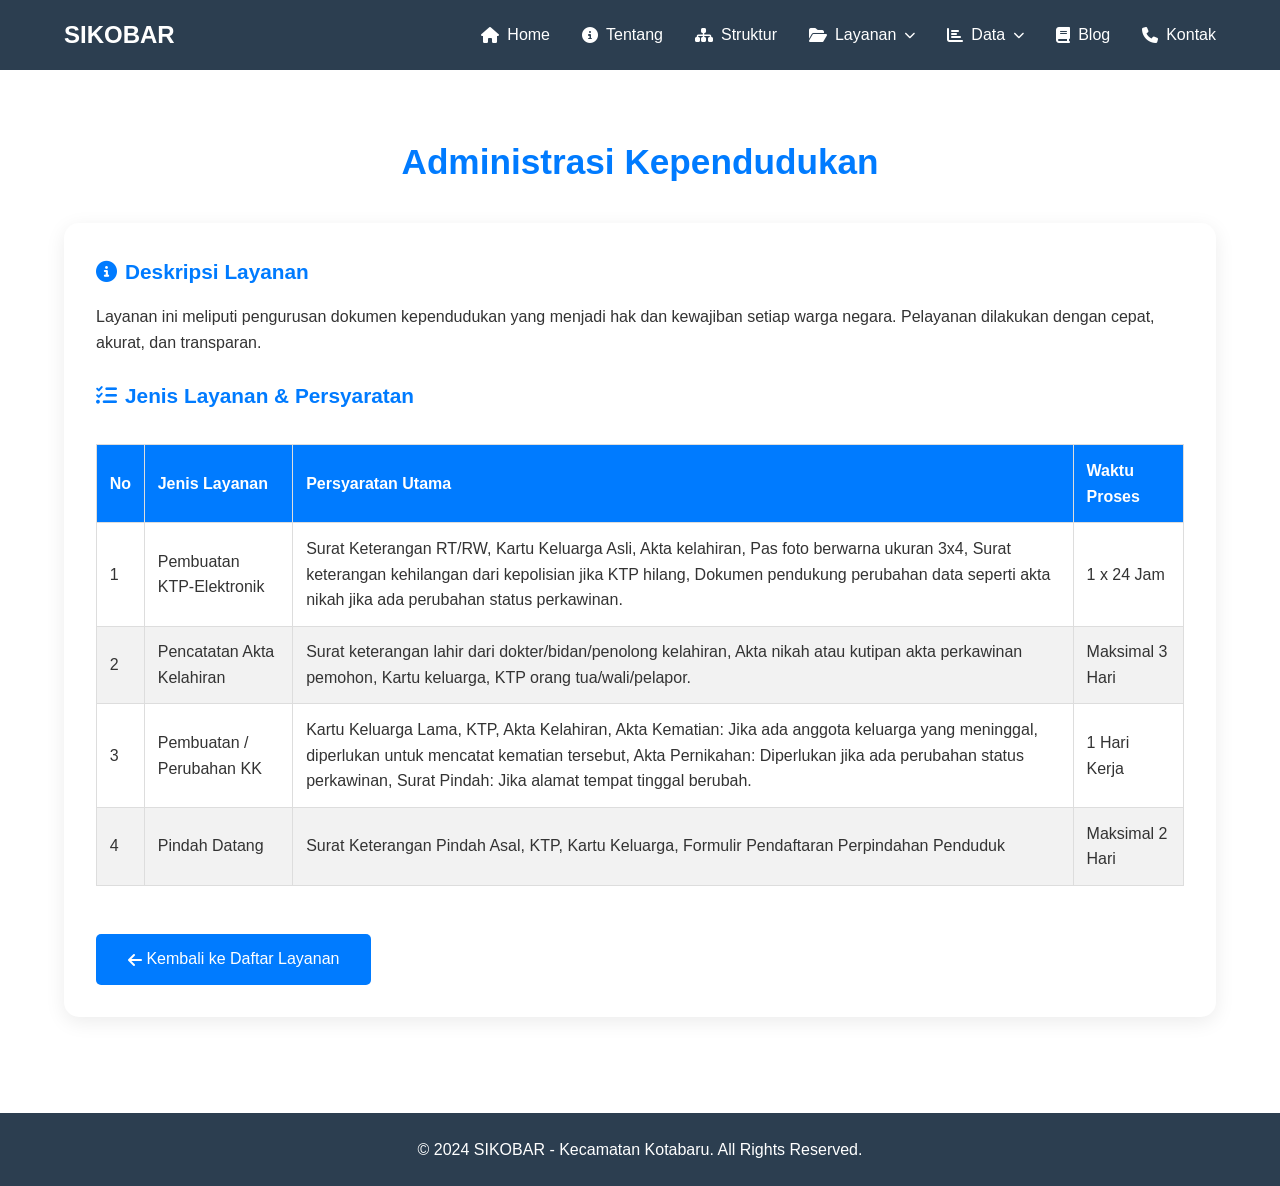
==== adminduk.html @ 69fec18e "Initial commit via Netlify [skip ci]" ====
<!DOCTYPE html>
<html lang="id">
<head>
    <meta charset="UTF-8">
    <meta name="viewport" content="width=device-width, initial-scale=1.0">
    <title>Administrasi Kependudukan - SIKOBAR</title>
    <link rel="stylesheet" href="style.css">
    <link rel="stylesheet" href="https://cdnjs.cloudflare.com/ajax/libs/font-awesome/6.4.0/css/all.min.css">
</head>
<body>
    <!-- Header Sama -->
    <header class="header">
        <div class="container">
            <div class="logo"><h1>SIKOBAR</h1></div>
            <nav class="navbar">
                 <ul>
                    <li><a href="index.html#home"><i class="fas fa-home"></i> Home</a></li>
                    <li><a href="index.html#tentang"><i class="fas fa-info-circle"></i> Tentang</a></li>
                    <li><a href="index.html#struktur"><i class="fas fa-sitemap"></i> Struktur</a></li>
                    <li class="dropdown">
                        <a href="#" class="dropbtn"><i class="fas fa-folder-open"></i> Layanan <i class="fas fa-chevron-down arrow"></i></a>
                        <ul class="dropdown-menu">
                            <li><a href="adminduk.html">Administrasi Kependudukan</a></li>
                            <li><a href="perizinan.html">Perizinan</a></li>
                            <li><a href="umum.html">Pelayanan Umum</a></li>
                            <li><a href="kemasyarakatan.html">Kemasyarakatan</a></li>
                        </ul>
                    </li>
                    <li class="dropdown">
                        <a href="#" class="dropbtn"><i class="fas fa-chart-bar"></i> Data <i class="fas fa-chevron-down arrow"></i></a>
                        <ul class="dropdown-menu">
                            <li><a href="#">Data Usia</a></li>
                            <li><a href="#">Data Wilayah</a></li>
                            <li><a href="#">Data Kegiatan</a></li>
                            <li><a href="#">Data Keuangan</a></li>
                        </ul>
                    </li>
                    <li><a href="index.html#blog"><i class="fas fa-book"></i> Blog</a></li>
                    <li><a href="index.html#kontak"><i class="fas fa-phone"></i> Kontak</a></li>
                </ul>
            </nav>
        </div>
    </header>

    <section class="page-content">
        <div class="container">
            <h2 class="section-title">Administrasi Kependudukan</h2>
            
            <div class="detail-box">
                <h3><i class="fas fa-info-circle"></i> Deskripsi Layanan</h3>
                <p>Layanan ini meliputi pengurusan dokumen kependudukan yang menjadi hak dan kewajiban setiap warga negara. Pelayanan dilakukan dengan cepat, akurat, dan transparan.</p>

                <h3><i class="fas fa-list-check"></i> Jenis Layanan & Persyaratan</h3>
                <div class="table-responsive">
                    <table class="table-layanan">
                        <thead>
                            <tr>
                                <th>No</th>
                                <th>Jenis Layanan</th>
                                <th>Persyaratan Utama</th>
                                <th>Waktu Proses</th>
                            </tr>
                        </thead>
                        <tbody>
                            <tr>
                                <td>1</td>
                                <td>Pembuatan KTP-Elektronik</td>
                                <td>Surat Keterangan RT/RW, Kartu Keluarga Asli, Akta kelahiran, Pas foto berwarna ukuran 3x4, Surat keterangan kehilangan dari kepolisian jika KTP hilang, Dokumen pendukung perubahan data seperti akta nikah jika ada perubahan status perkawinan.</td>
                                <td>1 x 24 Jam</td>
                            </tr>
                            <tr>
                                <td>2</td>
                                <td>Pencatatan Akta Kelahiran</td>
                                <td>Surat keterangan lahir dari dokter/bidan/penolong kelahiran, Akta nikah atau kutipan akta perkawinan pemohon, Kartu keluarga, KTP orang tua/wali/pelapor.</td>
                                <td>Maksimal 3 Hari</td>
                            </tr>
                            <tr>
                                <td>3</td>
                                <td>Pembuatan / Perubahan KK</td>
                                <td>Kartu Keluarga Lama, KTP, Akta Kelahiran, Akta Kematian: Jika ada anggota keluarga yang meninggal, diperlukan untuk mencatat kematian tersebut, Akta Pernikahan: Diperlukan jika ada perubahan status perkawinan, Surat Pindah: Jika alamat tempat tinggal berubah.</td>
                                <td>1 Hari Kerja</td>
                            </tr>
                            <tr>
                                <td>4</td>
                                <td>Pindah Datang</td>
                                <td>Surat Keterangan Pindah Asal, KTP, Kartu Keluarga, Formulir Pendaftaran Perpindahan Penduduk</td>
                                <td>Maksimal 2 Hari</td>
                            </tr>
                        </tbody>
                    </table>
                </div>

                <a href="index.html#layanan" class="btn"><i class="fas fa-arrow-left"></i> Kembali ke Daftar Layanan</a>
            </div>
        </div>
    </section>

    <footer class="footer">
        <p>&copy; 2024 SIKOBAR - Kecamatan Kotabaru. All Rights Reserved.</p>
    </footer>
</body>
</html>
---- style.css ----
/* Reset & Dasar */
* {
    margin: 0;
    padding: 0;
    box-sizing: border-box;
    font-family: 'Segoe UI', Tahoma, Geneva, Verdana, sans-serif;
}

body {
    line-height: 1.6;
    color: #333;
}

ul {
    list-style: none;
}

a {
    text-decoration: none;
    color: inherit;
}

.container {
    width: 90%;
    max-width: 1200px;
    margin: 0 auto;
}

/* TAMBAHAN SUPAYA LEBIH SEMPURNA */

html {
    scroll-behavior: smooth;
}

.fas, .far, .fab {
    vertical-align: middle;
}

.navbar a.active {
    color: #007bff;
    font-weight: 600;
}

/* Pastikan gambar tidak bisa di-drag atau diseleksi di HP */
img {
    user-select: none;
    -webkit-user-drag: none;
}

/* Header & Navbar */
.header {
    background-color: #2c3e50;
    color: white;
    padding: 1rem 0;
    position: sticky;
    top: 0;
    z-index: 100;
}

.header .container {
    display: flex;
    justify-content: space-between;
    align-items: center;
}

.logo h1 {
    font-size: 1.5rem;
    font-weight: 700;
}

.navbar ul {
    display: flex;
    gap: 2rem;
    align-items: center;
}

.navbar a {
    display: flex;
    align-items: center;
    gap: 0.5rem;
    font-size: 1rem;
    transition: color 0.3s ease;
}

.navbar a:hover {
    color: #dbd834;
}

/* Dropdown Menu */
.navbar .dropdown {
    position: relative;
}

/* Tombol Dropdown */
.navbar .dropbtn {
    display: flex;
    align-items: center;
    gap: 0.5rem;
    transition: all 0.3s ease;
}

/* Animasi Putar Panah */
.navbar .arrow {
    font-size: 0.7rem;
    transition: transform 0.3s ease;
}

.navbar .dropdown:hover .arrow {
    transform: rotate(180deg);
    color: #007bff;
}

/* Kotak Isi Dropdown */
.navbar .dropdown-menu {
    position: absolute;
    top: 100%;
    left: 0;
    background-color: #ffffff;
    min-width: 240px;
    box-shadow: 0 8px 25px rgba(0, 123, 255, 0.15);
    border-radius: 10px;
    margin-top: 0.8rem;
    opacity: 0;
    visibility: hidden;
    transform: translateY(10px);
    transition: all 0.3s ease;
    border-top: 3px solid #007bff;
    z-index: 999;
}

/* Efek Muncul (Hover) */
.navbar .dropdown:hover .dropdown-menu {
    opacity: 1;
    visibility: visible;
    transform: translateY(0);
}

/* Isi List Dropdown */
.navbar .dropdown-menu li {
    list-style: none;
}

.navbar .dropdown-menu li a {
    color: #333 !important;
    padding: 0.9rem 1.2rem;
    display: flex;
    align-items: center;
    gap: 0.8rem;
    font-size: 0.9rem;
    border-bottom: 1px solid #f0f0f0;
    transition: all 0.2s ease;
}

.navbar .dropdown-menu li:last-child a {
    border-bottom: none;
    border-radius: 0 0 10px 10px;
}

/* Efek saat diarahkan kursor */
.navbar .dropdown-menu li a:hover {
    background-color: #eef7ff;
    color: #007bff !important;
    padding-left: 1.5rem;
}

.navbar .dropdown-menu li a i {
    color: #007bff;
    font-size: 1rem;
    width: 18px;
    text-align: center;
}

/* Hero Section */
.hero {
    height: 78vh;
    background: linear-gradient(rgba(0, 0, 0, 0.5), rgba(0, 0, 0, 0.5)), url('https://img.freepik.com/premium-photo/man-woman-working-farm_1048944-8270663.jpg') no-repeat center center/cover;
    color: white;
    display: flex;
    align-items: center;
    justify-content: center;
    text-align: center;
}

.hero-content h2 {
    font-size: 2.8rem;
    margin-bottom: 0.5rem;
}

.hero-content h1 {
    font-size: 3rem;
    margin-bottom: 1rem;
}

.hero-content p {
    font-size: 1.2rem;
    margin-bottom: 2rem;
    max-width: 700px;
    margin-left: auto;
    margin-right: auto;
    margin-bottom: 5rem;
}

.btn {
    display: inline-block;
    background-color: #007bff;
    color: white;
    padding: 0.8rem 2rem;
    border-radius: 5px;
    font-size: 1rem;
    transition: background-color 0.3s ease;
    border: none;
    cursor: pointer;
}

.btn:hover {
    background-color: #0056b3;
}

.btn-small {
    display: inline-block;
    background-color: #007bff;
    color: white;
    padding: 0.5rem 1.2rem;
    border-radius: 5px;
    font-size: 0.9rem;
    margin-top: 1rem;
    transition: background-color 0.3s ease;
}

.btn-small:hover {
    background-color: #0056b3;
}

/* Tentang Kami */
.about-content {
    display: flex;
    align-items: center;
    gap: 3rem;
    margin-top: 2rem;
}

.about-img {
    flex: 1;
    border-radius: 10px;
    overflow: hidden;
    box-shadow: 0 5px 15px rgba(0,0,0,0.1);
}

.about-img img {
    width: 100%;
    height: auto;
    display: block;
    transition: transform 0.5s ease;
}

.about-img img:hover {
    transform: scale(1.05);
}

.about-text {
    flex: 1.5;
    text-align: left;
}

.about-text p {
    margin-bottom: 1rem;
    font-size: 1.1rem;
    color: #555;
    line-height: 1.8;
}

/* Responsif untuk HP */
@media (max-width: 768px) {
    .about-content {
        flex-direction: column;
    }
    
    .about-img {
        width: 100%;
        order: 1;
    }
    
    .about-text {
        order: 2;
    }
}

.about {
    padding: 4rem 0;
    text-align: center;
    background-color: #f8f9fa;
}

.section-title {
    font-size: 2.2rem;
    color: #007bff;
    margin-bottom: 1.5rem;
    text-align: center;
}

.about-text {
    font-size: 1.1rem;
    max-width: 800px;
    margin: 0 auto;
    color: #555;
}

/* Struktur Organisasi */
.struktur {
    padding: 4rem 0;
    text-align: center;
}

/* ----- STRUKTUR ORGANISASI & GARIS PENGHUBUNG ----- */

.struktur-container {
    display: flex;
    flex-direction: column;
    align-items: center;
    gap: 3rem; /* Jarak antar level, sekaligus ruang untuk garis */
    margin-top: 2rem;
    position: relative;
}

.struktur-level {
    display: flex;
    justify-content: center;
    gap: 2rem;
    width: 100%;
    flex-wrap: wrap;
    position: relative;
}

/* GARIS PENGHUBUNG BARU */
.struktur-level:not(:last-child)::after {
    content: '';
    position: absolute;
    bottom: -3rem; /* Geser ke bawah melewati gap */
    left: 50%;
    transform: translateX(-50%);
    width: 2px;
    height: 3rem; /* Panjang garis */
    background-color: #007bff;
    z-index: 1;
}

/* Opsional: Tambah titik bulat di ujung garis biar makin rapi */
.struktur-level:not(:last-child)::before {
    content: '';
    position: absolute;
    bottom: -3rem;
    left: 50%;
    transform: translateX(-50%);
    width: 10px;
    height: 10px;
    background-color: #007bff;
    border-radius: 50%;
    z-index: 2;
}

.struktur-level {
    position: relative;
}

/* Style Card */
.struktur-card {
    background-color: white;
    padding: 1.5rem 2rem;
    border-radius: 10px;
    box-shadow: 0 3px 10px rgba(0,0,0,0.1);
    text-align: center;
    border-top: 5px solid #007bff;
    min-width: 220px;
    transition: transform 0.3s ease;
}

.struktur-card:hover {
    transform: translateY(-5px);
}

.struktur-card.camat {
    border-top-color: rgb(19, 175, 253); /* Biru untuk Camat */
    min-width: 250px;
}

.struktur-card.sekcam {
    border-top-color: #ecfc0a; /* Kuning muda untuk Sekcam */
    min-width: 250px;
}

.struktur-card.Kasubag {
    border-top-color: #1a9202; /* Hijau untuk Kasubag */
    min-width: 250px;
}

.struktur-card h3 {
    color: #333;
    margin-bottom: 0.5rem;
    font-size: 1.1rem;
}

/* Style untuk Staf */
.struktur-card.staf {
    border-top-color: #74b3eb; /* Abu-abu untuk Staf */
    min-width: 180px;
}

.struktur-card.staf h4 {
    font-size: 1rem;
}

.struktur-card p {
    color: #222;
    font-size: 1rem;
}

/* Responsif */
@media (max-width: 768px) {
    .struktur-level {
        flex-direction: column;
        align-items: center;
    }
    
    .struktur-level:not(:last-child)::after {
        display: none; /* Sembunyikan garis di HP */
    }
}

/* Layanan */
.layanan {
    padding: 4rem 0;
    background-color: #f8f9fa;
}

.layanan-grid {
    display: grid;
    grid-template-columns: repeat(auto-fit, minmax(250px, 1fr));
    gap: 2rem;
    margin-top: 2rem;
}

.layanan-card {
    background-color: white;
    padding: 2rem;
    border-radius: 10px;
    box-shadow: 0 3px 10px rgba(0,0,0,0.08);
    text-align: center;
    transition: transform 0.3s ease;
}

.layanan-card:hover {
    transform: translateY(-5px);
}

.layanan-card i {
    font-size: 3rem;
    color: #007bff;
    margin-bottom: 1rem;
}

.layanan-card h3 {
    color: #2c3e50;
    margin-bottom: 1rem;
}

.layanan-card p {
    color: #666;
    font-size: 0.95rem;
}

/* Style Tambahan untuk Layanan */
.layanan-card {
    cursor: pointer;
    position: relative;
}

.link-detail {
    display: inline-block;
    margin-top: 1rem;
    color: #007bff;
    font-size: 0.9rem;
    font-weight: 500;
    opacity: 0;
    transition: opacity 0.3s ease;
}

.layanan-card:hover .link-detail {
    opacity: 1;
}

/* Style Modal/Popup */
.modal {
    display: none;
    position: fixed;
    z-index: 9999;
    left: 0;
    top: 0;
    width: 100%;
    height: 100%;
    overflow: auto;
    background-color: rgba(0,0,0,0.5);
    animation: fadeIn 0.3s;
}

@keyframes fadeIn {
    from {opacity: 0;}
    to {opacity: 1;}
}

.modal-content {
    background-color: #fefefe;
    margin: 5% auto;
    padding: 0;
    border: 1px solid #888;
    width: 80%;
    max-width: 700px;
    border-radius: 10px;
    box-shadow: 0 5px 15px rgba(0,0,0,0.3);
    animation: slideDown 0.3s;
}

@keyframes slideDown {
    from {transform: translateY(-50px); opacity: 0;}
    to {transform: translateY(0); opacity: 1;}
}

.close {
    color: #aaa;
    float: right;
    font-size: 28px;
    font-weight: bold;
    margin-right: 1rem;
    margin-top: 0.5rem;
}

.close:hover,
.close:focus {
    color: black;
    text-decoration: none;
    cursor: pointer;
}

.modal-content h3 {
    padding: 1.5rem;
    background-color: #007bff;
    color: white;
    margin: 0;
    border-radius: 10px 10px 0 0;
}

.modal-body {
    padding: 2rem;
}

.modal-body h4 {
    color: #2c3e50;
    margin: 1.5rem 0 0.8rem 0;
}

.modal-body h4:first-child {
    margin-top: 0;
}

/* Style Tabel */
.table-layanan {
    width: 100%;
    border-collapse: collapse;
    margin-top: 1rem;
}

.table-layanan th, .table-layanan td {
    border: 1px solid #ddd;
    padding: 0.8rem;
    text-align: left;
}

.table-layanan th {
    background-color: #007bff;
    color: white;
}

.table-layanan tr:nth-child(even) {
    background-color: #f2f2f2;
}

/* Responsif Modal */
@media (max-width: 768px) {
    .modal-content {
        width: 95%;
        margin: 10% auto;
    }
}

/* ==========================================
   STYLE UNTUK HALAMAN DETAIL LAYANAN
   ========================================== */

.page-content {
    padding: 4rem 0;
    min-height: 70vh;
}

.detail-box {
    background: white;
    padding: 2rem;
    border-radius: 15px;
    box-shadow: 0 5px 20px rgba(0,0,0,0.08);
    margin-top: 2rem;
}

.detail-box h3 {
    color: #007bff;
    margin: 1.5rem 0 1rem 0;
    display: flex;
    align-items: center;
    gap: 0.5rem;
    font-size: 1.3rem;
}

.detail-box h3:first-child {
    margin-top: 0;
}

.table-responsive {
    overflow-x: auto;
    margin: 1rem 0;
}

.syarat-list {
    list-style: none;
    padding: 0;
}

.syarat-list li {
    padding: 1rem;
    margin-bottom: 0.8rem;
    background: #f8f9fa;
    border-left: 4px solid #007bff;
    border-radius: 5px;
}

.syarat-list li i {
    color: #28a745;
    font-size: 1.2rem;
    margin-right: 0.5rem;
}

.program-grid {
    display: grid;
    grid-template-columns: repeat(auto-fit, minmax(250px, 1fr));
    gap: 1.5rem;
    margin-top: 1rem;
}

.program-item {
    background: #eef7ff;
    padding: 1.5rem;
    border-radius: 10px;
}

.program-item h4 {
    color: #2c3e50;
    margin-bottom: 0.5rem;
}

/* Tombol Kembali */
.detail-box .btn {
    margin-top: 2rem;
}

/* Data Section */
.data-section {
    padding: 4rem 0;
}

.data-grid {
    display: grid;
    grid-template-columns: repeat(auto-fit, minmax(250px, 1fr));
    gap: 2rem;
    margin-top: 2rem;
}

.data-card {
    background-color: white;
    padding: 2rem;
    border-radius: 10px;
    box-shadow: 0 3px 10px rgba(0,0,0,0.08);
    text-align: center;
    border: 1px solid #eee;
}

.data-card i {
    font-size: 2.5rem;
    color: #007bff;
    margin-bottom: 1rem;
}

.data-card h3 {
    color: #2c3e50;
    margin-bottom: 0.5rem;
}

.data-card p {
    color: #666;
    font-size: 0.9rem;
}

/* Blog Section */
.blog {
    padding: 4rem 0;
    background-color: #f8f9fa;
}

.blog-grid {
    display: grid;
    grid-template-columns: repeat(auto-fit, minmax(320px, 1fr));
    gap: 2rem;
    margin-top: 2rem;
}

.blog-card {
    background-color: white;
    border-radius: 12px;
    overflow: hidden;
    box-shadow: 0 3px 10px rgba(0,0,0,0.08);
    transition: transform 0.3s ease, box-shadow 0.3s ease;
}

.blog-card:hover {
    transform: translateY(-8px);
    box-shadow: 0 10px 20px rgba(0,123,255,0.15);
}

.blog-img {
    height: 220px;
    overflow: hidden;
}

.blog-img img {
    width: 100%;
    height: 100%;
    object-fit: cover; /* Agar gambar tidak gepeng */
    transition: transform 0.5s ease;
}

.blog-card:hover .blog-img img {
    transform: scale(1.1); /* Efek zoom saat dihover */
}

.blog-content {
    padding: 1.5rem;
}

.date {
    color: #007bff;
    font-size: 0.85rem;
    display: inline-flex;
    align-items: center;
    gap: 0.3rem;
    margin-bottom: 0.8rem;
}

.blog-content h3 {
    color: #2c3e50;
    margin-bottom: 0.8rem;
    font-size: 1.2rem;
}

.blog-content p {
    color: #666;
    margin-bottom: 1rem;
    font-size: 0.95rem;
    line-height: 1.6;
}

.read-more {
    color: #007bff;
    font-weight: 500;
    display: inline-flex;
    align-items: center;
    gap: 0.5rem;
    font-size: 0.9rem;
    transition: gap 0.3s ease;
}

.blog-card:hover .read-more {
    gap: 0.8rem;
}

/* Style Khusus Halaman Berita */
.blog-img-full {
    width: 100%;
    height: 400px;
    overflow: hidden;
    border-radius: 10px;
    margin: 1.5rem 0;
}

.blog-img-full img {
    width: 100%;
    height: 100%;
    object-fit: cover;
}

.isi-berita {
    line-height: 1.8;
    color: #555;
    font-size: 1.1rem;
    text-align: justify;
}

.isi-berita p {
    margin-bottom: 1.2rem;
}

.isi-berita h3 {
    color: #2c3e50;
    margin: 2rem 0 1rem 0;
    font-size: 1.4rem;
}

.isi-berita ul {
    margin-left: 1.5rem;
    list-style: none;
}

.isi-berita li {
    margin-bottom: 0.8rem;
}

/* Kontak */
.kontak {
    padding: 4rem 0;
}

.kontak-container {
    display: grid;
    grid-template-columns: 1fr 1fr;
    gap: 3rem;
    margin-top: 2rem;
}

.kontak-item {
    display: flex;
    align-items: flex-start;
    gap: 1rem;
    margin-bottom: 1.5rem;
}

.kontak-item i {
    font-size: 1.5rem;
    color: #007bff;
    min-width: 30px;
}

.kontak-item h4 {
    color: #2c3e50;
    margin-bottom: 0.3rem;
}

.kontak-item p {
    color: #666;
}

.kontak-form {
    display: flex;
    flex-direction: column;
    gap: 1rem;
}

.kontak-form input,
.kontak-form textarea {
    padding: 1rem;
    border: 1px solid #ddd;
    border-radius: 5px;
    font-size: 1rem;
}

.kontak-form textarea {
    resize: vertical;
}

/* Footer */
.footer {
    background-color: #2c3e50;
    color: white;
    text-align: center;
    padding: 1.5rem 0;
    margin-top: 2rem;
}

/* ==========================================
   RESPONSIVE DESIGN - UNTUK HP & TABLET
   ========================================== */

@media (max-width: 992px) {
    /* Untuk Tablet */
    .navbar ul {
        gap: 1rem;
    }

    .hero-content h1 {
        font-size: 2.5rem;
    }
}

@media (max-width: 768px) {
    /* Untuk HP */

    /* ----- NAVBAR ----- */
    .header .container {
        flex-direction: column;
        gap: 1rem;
        padding: 1rem;
    }

    .navbar ul {
        gap: 0.8rem;
        flex-wrap: wrap;
        justify-content: center;
    }

    .navbar a {
        font-size: 0.9rem;
        padding: 0.3rem 0.5rem;
    }

    /* Dropdown di HP */
    .dropdown-menu {
        position: static;
        box-shadow: none;
        background-color: #f8f9fa;
        margin-top: 0.5rem;
        border-radius: 5px;
    }

    /* ----- HERO / BANNER ----- */
    .hero {
        height: 60vh;
    }

    .hero-content h2 {
        font-size: 1.8rem;
    }

    .hero-content h1 {
        font-size: 2.2rem;
    }

    .hero-content p {
        font-size: 1rem;
    }

    /* ----- TENTANG KAMI ----- */
    .about-content {
        flex-direction: column;
    }
    
    .about-img {
        width: 100%;
        order: 1;
    }
    
    .about-text {
        order: 2;
        text-align: justify;
    }

    /* ----- STRUKTUR ORGANISASI ----- */
    .struktur-level {
        flex-direction: column;
        align-items: center;
    }
    
    .struktur-level:not(:last-child)::after {
        display: none; /* Sembunyikan garis penghubung di HP */
    }

    .struktur-card {
        width: 90%;
        max-width: 280px;
    }

    /* ----- LAYANAN & DATA ----- */
    .layanan-grid,
    .data-grid,
    .blog-grid {
        grid-template-columns: 1fr; /* Jadi 1 kolom saja di HP */
    }

    /* ----- MODAL / POPUP ----- */
    .modal-content {
        width: 95%;
        margin: 10% auto;
    }

    .modal-body {
        padding: 1rem;
    }

    .table-layanan {
        font-size: 0.8rem;
    }

    .table-layanan th, .table-layanan td {
        padding: 0.5rem;
    }

    /* ----- KONTAK ----- */
    .kontak-container {
        grid-template-columns: 1fr;
    }

    /* ----- SCROLLBAR & LAIN-LAIN ----- */
    body {
        -webkit-tap-highlight-color: transparent; /* Hilangkan warna biru saat klik di HP */
    }
}

@media (max-width: 480px) {
    /* Untuk HP Layar Kecil */
    .section-title {
        font-size: 1.8rem;
    }

    .hero-content h1 {
        font-size: 1.8rem;
    }

    .btn {
        padding: 0.6rem 1.5rem;
        font-size: 0.9rem;
    }
}
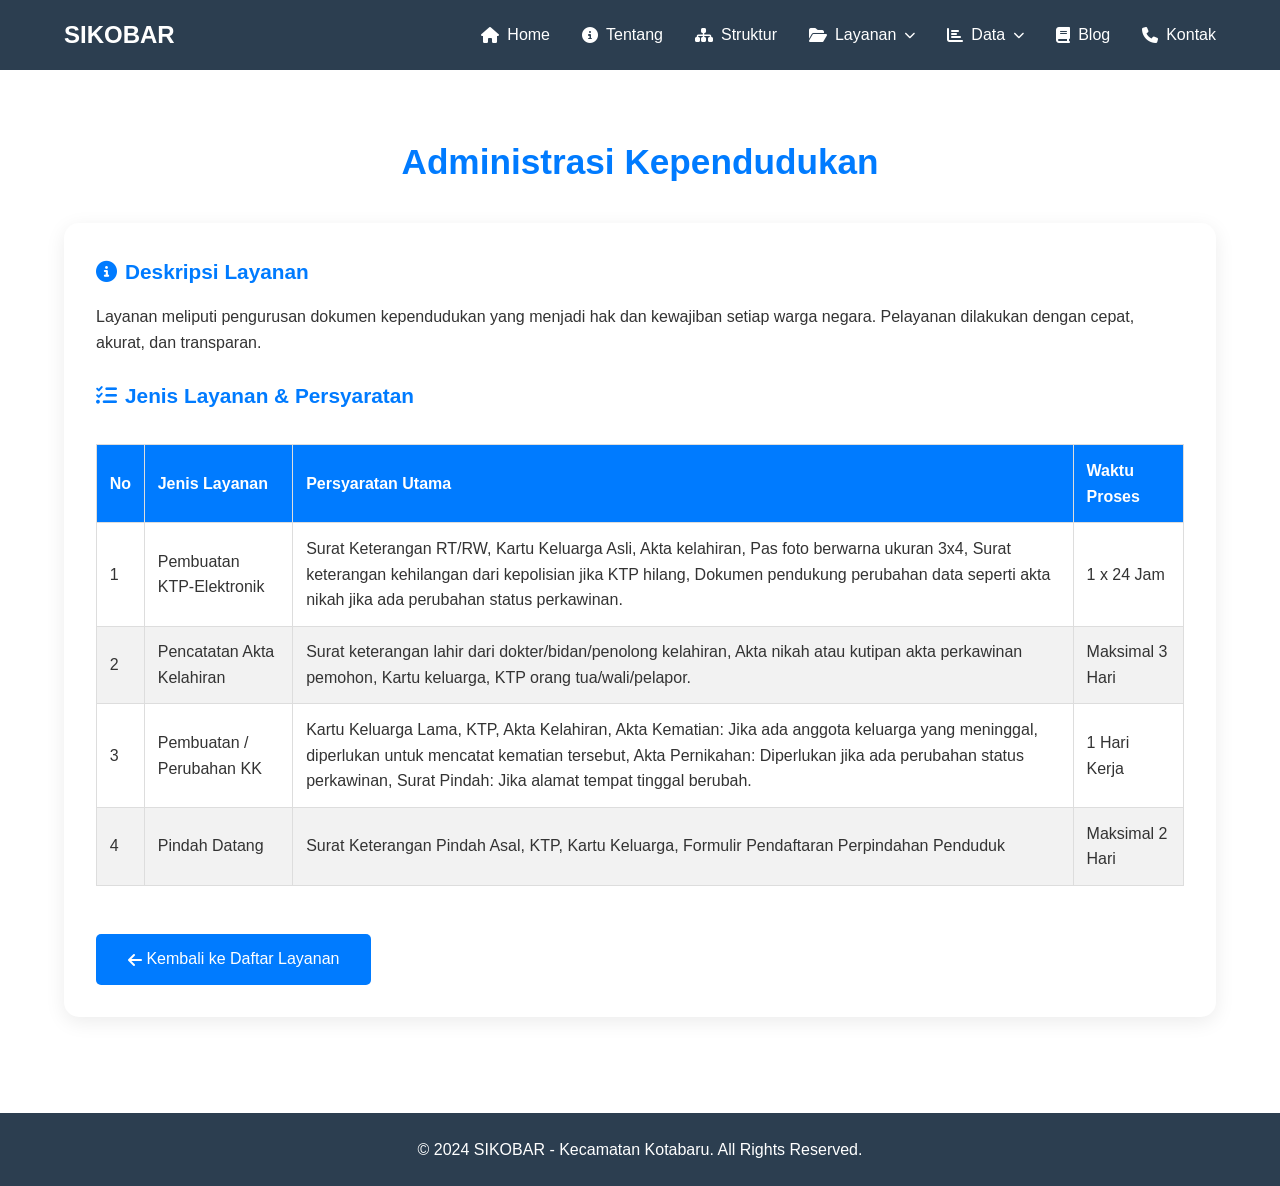
==== commit 92f5e8da: "Fix HTML encoding issues in adminduk.html" ====
--- a/adminduk.html
+++ b/adminduk.html
@@ -48,7 +48,7 @@
             
             <div class="detail-box">
                 <h3><i class="fas fa-info-circle"></i> Deskripsi Layanan</h3>
-                <p>Layanan ini meliputi pengurusan dokumen kependudukan yang menjadi hak dan kewajiban setiap warga negara. Pelayanan dilakukan dengan cepat, akurat, dan transparan.</p>
+                <p>Layanan meliputi pengurusan dokumen kependudukan yang menjadi hak dan kewajiban setiap warga negara. Pelayanan dilakukan dengan cepat, akurat, dan transparan.</p>
 
                 <h3><i class="fas fa-list-check"></i> Jenis Layanan & Persyaratan</h3>
                 <div class="table-responsive">
@@ -99,4 +99,4 @@
         <p>&copy; 2024 SIKOBAR - Kecamatan Kotabaru. All Rights Reserved.</p>
     </footer>
 </body>
-</html>+</html>
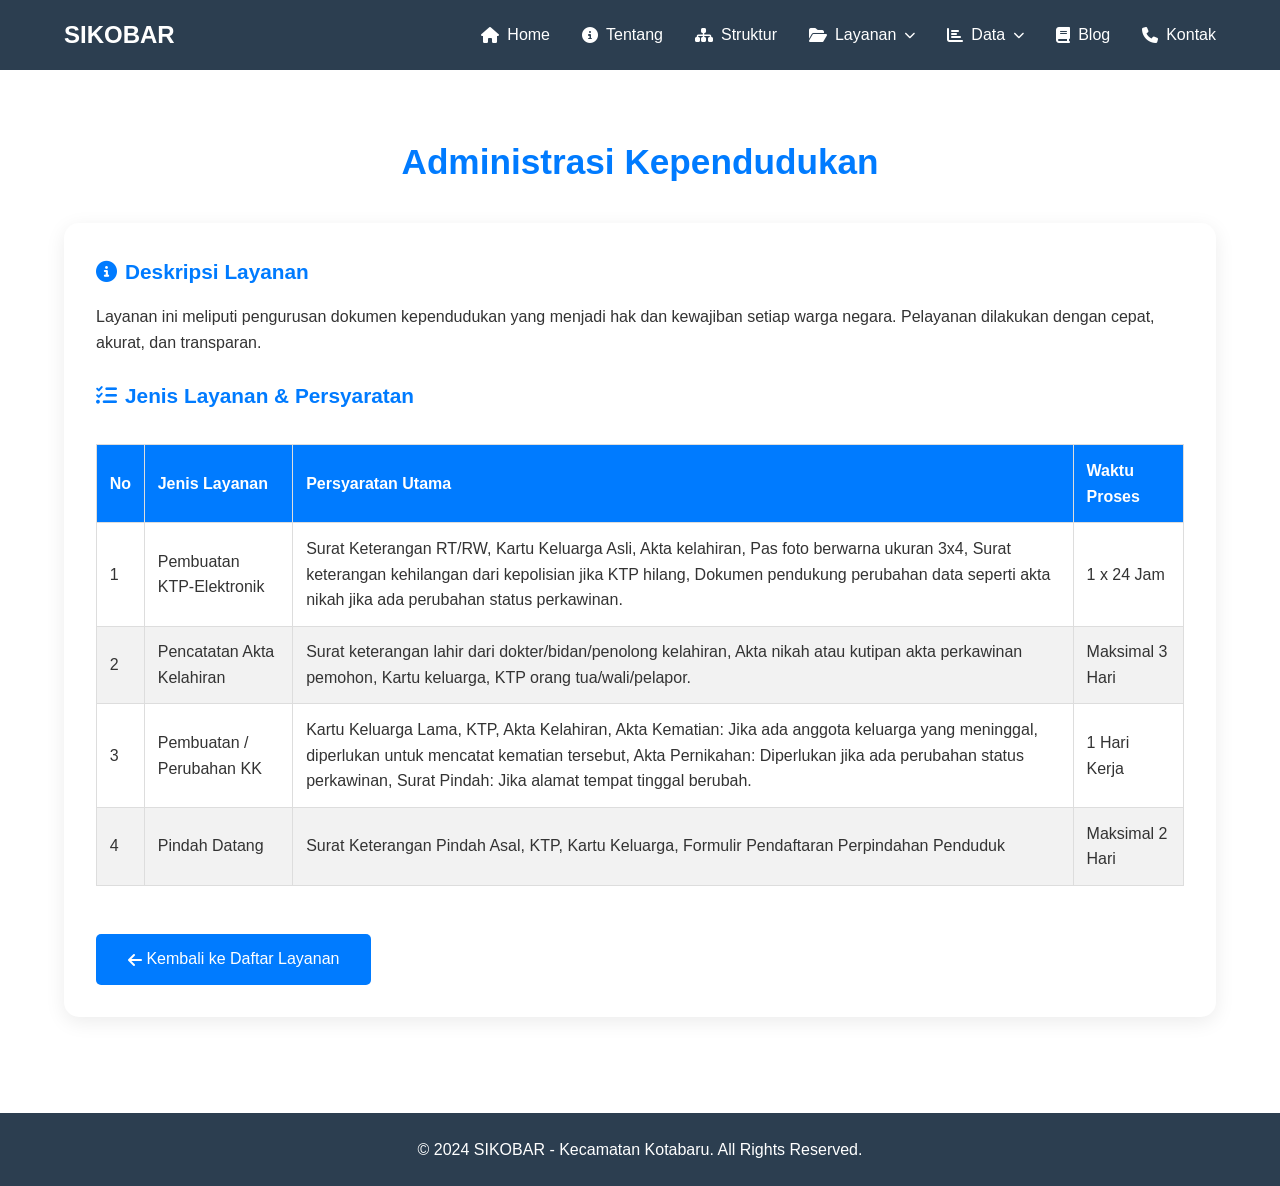
==== commit 4faab151: "Fix HTML encoding issues in adminduk.html" ====
--- a/adminduk.html
+++ b/adminduk.html
@@ -48,7 +48,7 @@
             
             <div class="detail-box">
                 <h3><i class="fas fa-info-circle"></i> Deskripsi Layanan</h3>
-                <p>Layanan meliputi pengurusan dokumen kependudukan yang menjadi hak dan kewajiban setiap warga negara. Pelayanan dilakukan dengan cepat, akurat, dan transparan.</p>
+                <p>Layanan ini meliputi pengurusan dokumen kependudukan yang menjadi hak dan kewajiban setiap warga negara. Pelayanan dilakukan dengan cepat, akurat, dan transparan.</p>
 
                 <h3><i class="fas fa-list-check"></i> Jenis Layanan & Persyaratan</h3>
                 <div class="table-responsive">
